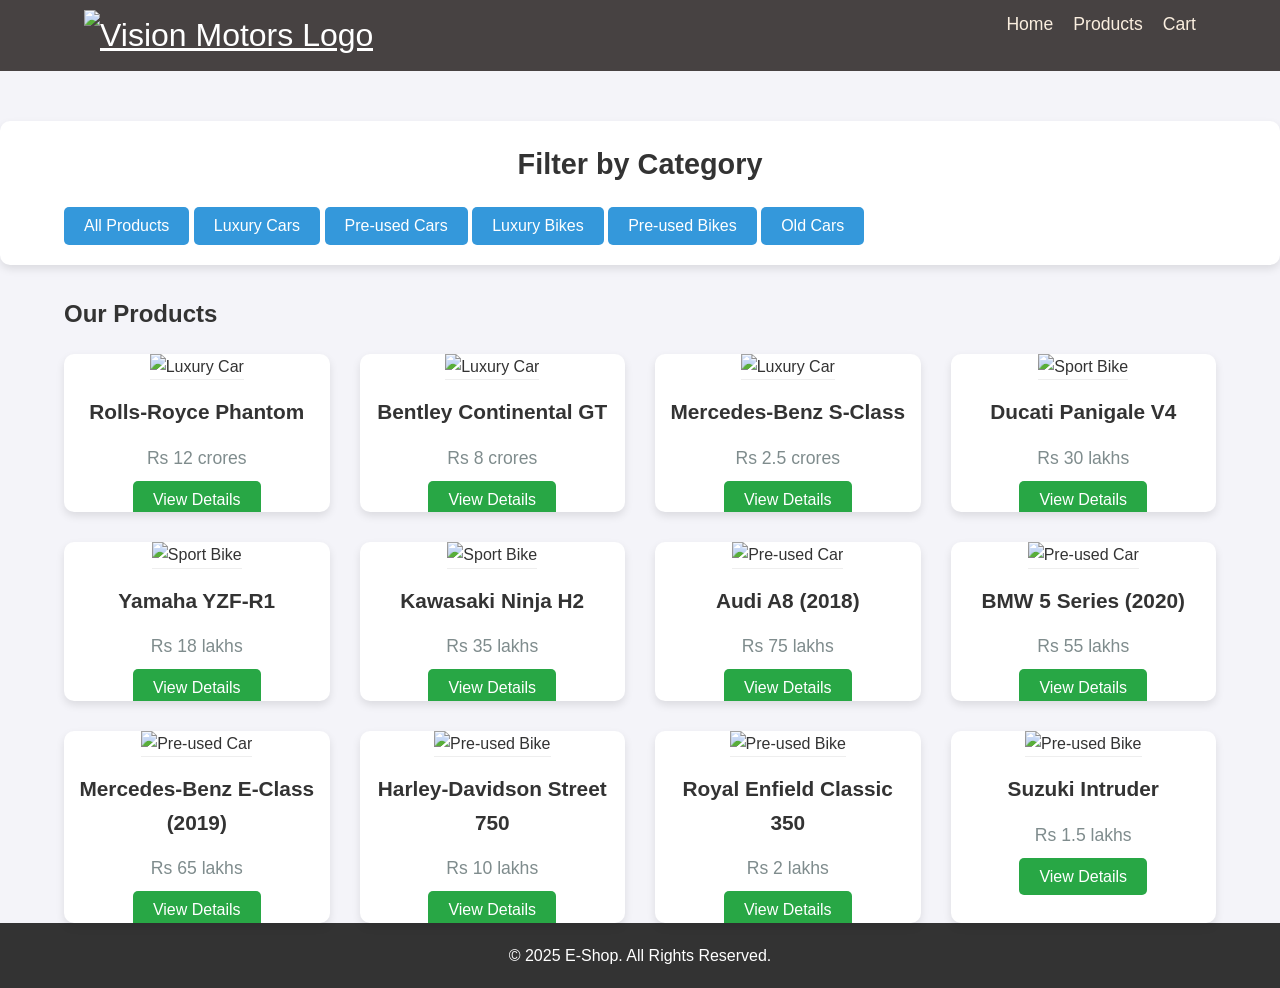
==== Product/Product.html @ 8a98273a "deploy" ====
<!DOCTYPE html>
<html lang="en">
<head>
    <meta charset="UTF-8">
    <meta name="viewport" content="width=device-width, initial-scale=1.0">
    <title>Products - Vision Motors</title>
    <link rel="stylesheet" href="product.css">
</head>
<body>
    <header class="navbar">
        <div class="container">
            <!-- Vision Motors Logo -->
            <a href="index.html" class="logo">
                <img src="/ecom-website/images/Vision-logo.png" alt="Vision Motors Logo" style="height: 50px;">
            </a>
            <nav>
                <ul class="nav-links">
                    <li><a href="/ecom-website/e-shop.html">Home</a></li>
                    <li><a href="Product.html">Products</a></li>
                    <li><a href="/ecom-website/Cart/Cart.html">Cart</a></li>
                </ul>
            </nav>
        </div>
    </header>

    <main>
        <!-- Category Filters -->
        <section id="categories" class="categories">
            <div class="container">
                <h2>Filter by Category</h2>

                   <!-- All Products -->
                   <button class="filter-btn" data-category="all">All Products</button>
                   <button class="filter-btn" data-category="luxury-cars">Luxury Cars</button>
                   <button class="filter-btn" data-category="pre-used-cars">Pre-used Cars</button>
                   <button class="filter-btn" data-category="luxury-bikes">Luxury Bikes</button>
                   <button class="filter-btn" data-category="pre-used-bikes">Pre-used Bikes</button>
                   <button class="filter-btn" data-category="Old Cars">Old Cars</button>
 
            </div>
        </section>

        <!-- Product Listing -->
        <section id="products" class="products">
            <div class="container">
                <h2>Our Products</h2>
                <div class="product-grid">
                    <!-- Luxury Cars -->
                    <div class="product-card" data-category="luxury-cars">
                        <img src="/ecom-website/images/rolls-royce.jpg" alt="Luxury Car">
                        <h3>Rolls-Royce Phantom</h3>
                        <p>Rs 12 crores</p>
                        <a 
                        href="/ecom-website/Product/Roll-Royce details/Rolls-Royce Phantom.html" 
                        class="btn view-details-btn">
                        View Details
                    </a>
                    </div>

                    <div class="product-card" data-category="luxury-cars">
                        <img src="/ecom-website/images/Bentley Continental GT.jpg" alt="Luxury Car">
                        <h3>Bentley Continental GT</h3>
                        <p>Rs 8 crores</p>
                        <a 
                        href="/ecom-website/Product/teset.html" 
                        class="btn view-details-btn">
                        View Details
                    </a>
                    </div>

                    <div class="product-card" data-category="luxury-cars">
                        <img src="/ecom-website/images/Mercedes-Benz S-Class.jpg" alt="Luxury Car">
                        <h3>Mercedes-Benz S-Class</h3>
                        <p>Rs 2.5 crores</p>
                        <a 
                        href="/ecom-website/Product/teset.html" 
                        class="btn view-details-btn">
                        View Details
                    </a>
                    </div>

                    <!-- Sport Bikes -->
                    <div class="product-card" data-category="luxury-bikes">
                        <img src="/ecom-website/images/Ducati Panigale V4.webp" alt="Sport Bike">
                        <h3>Ducati Panigale V4</h3>
                        <p>Rs 30 lakhs</p>
                        <a 
                        href="product-detail.html" 
                        class="btn view-details-btn">
                        View Details
                    </a>
                    </div>

                    <div class="product-card" data-category="luxury-bikes">
                        <img src="/ecom-website/images/Yamaha YZF-R1.webp" alt="Sport Bike">
                        <h3>Yamaha YZF-R1</h3>
                        <p>Rs 18 lakhs</p>
                        <a 
                        href="product-detail.html" 
                        class="btn view-details-btn">
                        View Details
                    </a>
                    </div>

                    <div class="product-card" data-category="luxury-bikes">
                        <img src="/ecom-website/images/Kawasaki Ninja H2.jpg" alt="Sport Bike">
                        <h3>Kawasaki Ninja H2</h3>
                        <p>Rs 35 lakhs</p>
                        <a 
                        href="product-detail.html" 
                        class="btn view-details-btn">
                        View Details
                    </a>
                    </div>

                    <!-- Pre-used Cars -->
                    <div class="product-card" data-category="pre-used-cars">
                        <img src="/ecom-website/images/Audi A8 (2018).jpg" alt="Pre-used Car">
                        <h3>Audi A8 (2018)</h3>
                        <p>Rs 75 lakhs</p>
                        <a 
                        href="product-detail.html" 
                        class="btn view-details-btn">
                        View Details
                    </a>
                    </div>

                    <div class="product-card" data-category="pre-used-cars">
                        <img src="/ecom-website/images/BMW 5 Series (2020).jpg" alt="Pre-used Car">
                        <h3>BMW 5 Series (2020)</h3>
                        <p>Rs 55 lakhs</p>
                        <a 
                        href="product-detail.html" 
                        class="btn view-details-btn">
                        View Details
                    </a>
                    </div>

                    <div class="product-card" data-category="pre-used-cars">
                        <img src="/ecom-website/images/Mercedes-Benz E-Class (2019).jpg" alt="Pre-used Car">
                        <h3>Mercedes-Benz E-Class (2019)</h3>
                        <p>Rs 65 lakhs</p>
                        <a 
                        href="product-detail.html" 
                        class="btn view-details-btn">
                        View Details
                    </a>
                    </div>

                    <!-- Pre-used Bikes -->
                    <div class="product-card" data-category="pre-used-bikes">
                        <img src="/ecom-website/images/Harley-Davidson Street 750.jfif" alt="Pre-used Bike">
                        <h3>Harley-Davidson Street 750</h3>
                        <p>Rs 10 lakhs</p>
                        <a 
                        href="product-detail.html" 
                        class="btn view-details-btn">
                        View Details
                    </a>
                    </div>

                    <div class="product-card" data-category="pre-used-bikes">
                        <img src="/ecom-website/images/Royal Enfield Classic 350.jfif" alt="Pre-used Bike">
                        <h3>Royal Enfield Classic 350</h3>
                        <p>Rs 2 lakhs</p>
                        <a 
                        href="product-detail.html" 
                        class="btn view-details-btn">
                        View Details
                    </a>
                    </div>

                    <div class="product-card" data-category="pre-used-bikes">
                        <img src="/ecom-website/images/Suzuki Intruder.png" alt="Pre-used Bike">
                        <h3>Suzuki Intruder</h3>
                        <p>Rs 1.5 lakhs</p>
                        <a 
                        href="product-detail.html" 
                        class="btn view-details-btn">View Details
                    </a>
                    </div>
                </div>
            </div>
        </section>
    </main>

    <footer class="footer">
        <div class="container">
            <p>&copy; 2025 E-Shop. All Rights Reserved.</p>
        </div>
    </footer>

    <script src="product.js"></script>
</body>
</html>
---- Product/product.css ----
/* General reset */
* {
    margin: 0;
    padding: 0;
    box-sizing: border-box;
}

/* Body and container styles */
body {
    font-family: 'Arial', sans-serif;
    background-color: #f4f4f9;
    color: #333;
    line-height: 1.6;
}

.container {
    width: 90%;
    max-width: 1200px;
    margin: 0 auto;
}

/* Navbar styles */
.navbar {
    background-color: #474242;
    padding: 10px 0;
}

.navbar .logo {
    color: #fff;
    font-size: 2rem;
    margin-left: 20px;
    display: inline-block;
}

.navbar nav {
    float: right;
    margin-right: 20px;
}

.navbar .nav-links {
    list-style: none;
    display: flex;
}

.navbar .nav-links li {
    margin-left: 20px;
}

.navbar .nav-links a {
    color: #faeedf;
    text-decoration: none;
    font-size: 1.1rem;
    transition: color 0.3s;
}

.navbar .nav-links a:hover {
    color: #f1c40f;
}

/* Main Section */
main {
    margin-top: 50px;
}

/* Category Filter Section */
#categories {
    background-color: #fff;
    padding: 20px 0;
    border-radius: 10px;
    box-shadow: 0 4px 8px rgba(0, 0, 0, 0.1);
    margin-bottom: 30px;
}

#categories h2 {
    text-align: center;
    font-size: 1.8rem;
    margin-bottom: 20px;
}

.category-filter {
    display: flex;
    justify-content: center;
    gap: 15px;
}

.filter-btn {
    background-color: #3498db;
    color: #fff;
    border: none;
    padding: 10px 20px;
    font-size: 1rem;
    border-radius: 5px;
    cursor: pointer;
    transition: background-color 0.3s;
}

.filter-btn:hover {
    background-color: #2980b9;
}

/* Product Grid */
.product-grid {
    display: grid;
    grid-template-columns: repeat(auto-fit, minmax(250px, 1fr));
    gap: 30px;
    margin-top: 20px;
}

.product-card {
    background-color: #fff;
    border-radius: 10px;
    box-shadow: 0 4px 8px rgba(0, 0, 0, 0.1);
    overflow: hidden;
    transform: translateY(0);
    transition: transform 0.3s, box-shadow 0.3s;
    text-align: center;
}

.product-card img {
    width: 100%;
    height: auto;
    object-fit: cover;
    border-bottom: 1px solid #eee;
}

.product-card h3 {
    font-size: 1.3rem;
    margin: 15px;
    color: #333;
}

.product-card p {
    font-size: 1.1rem;
    margin: 0 15px 15px;
    color: #7f8c8d;
}

.product-card button {
    background-color: #27ae60;
    color: #fff;
    border: none;
    width: 100%;
    padding: 10px;
    font-size: 1rem;
    border-bottom-left-radius: 10px;
    border-bottom-right-radius: 10px;
    cursor: pointer;
    transition: background-color 0.3s;
}

.product-card button:hover {
    background-color: #2ecc71;
}

/* Hover effect */
.product-card:hover {
    transform: translateY(-10px);
    box-shadow: 0 10px 20px rgba(0, 0, 0, 0.15);
}

/* Error and Info Messages */
#error-message {
    font-size: 1.2rem;
    text-align: center;
    color: #e74c3c;
    margin-top: 20px;
}

footer {
    background-color: #333;
    padding: 20px;
    text-align: center;
    color: #fff;
}

footer p {
    font-size: 1rem;
}

/* Responsive Styles */
@media (max-width: 768px) {
    .category-filter {
        flex-direction: column;
        gap: 10px;
    }

    .product-grid {
        grid-template-columns: repeat(auto-fit, minmax(200px, 1fr));
    }
}


.error-message {
    color: red;
    font-size: 0.9rem;
    margin-top: 10px;
    animation: fadeOut 3s forwards;
}

@keyframes fadeOut {
    0% { opacity: 1; }
    100% { opacity: 0; }
}

/* Style for View Details button */
.view-details-btn {
    background-color: #28a745; /* Green color */
    color: white; /* White text */
    padding: 10px 20px;
    border: none;
    border-radius: 5px;
    font-size: 16px;
    cursor: pointer;
    text-align: center;
    text-decoration: none;
    transition: background-color 0.3s ease;
}

/* Hover effect */
.view-details-btn:hover {
    background-color: #218838; /* Darker green on hover */
}
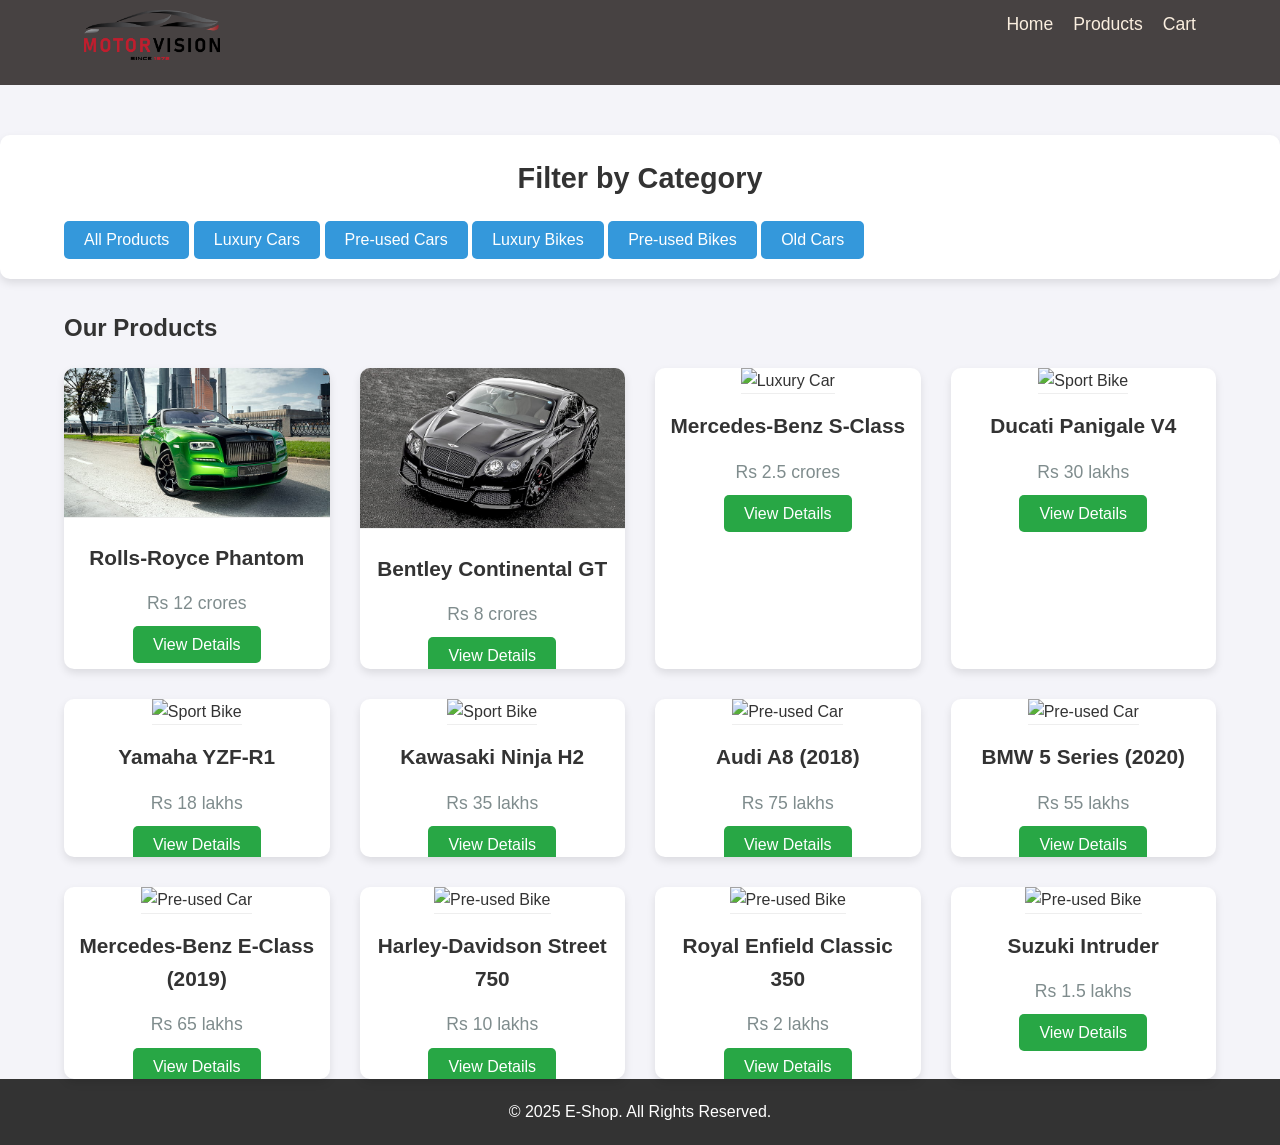
==== commit 05738233: "deploy" ====
--- a/Product/Product.html
+++ b/Product/Product.html
@@ -11,13 +11,13 @@
         <div class="container">
             <!-- Vision Motors Logo -->
             <a href="index.html" class="logo">
-                <img src="/ecom-website/images/Vision-logo.png" alt="Vision Motors Logo" style="height: 50px;">
+                <img src="/images/Vision-logo.png" alt="Vision Motors Logo" style="height: 50px;">
             </a>
             <nav>
                 <ul class="nav-links">
-                    <li><a href="/ecom-website/e-shop.html">Home</a></li>
+                    <li><a href="/index.html">Home</a></li>
                     <li><a href="Product.html">Products</a></li>
-                    <li><a href="/ecom-website/Cart/Cart.html">Cart</a></li>
+                    <li><a href="/Cart/Cart.html">Cart</a></li>
                 </ul>
             </nav>
         </div>
@@ -47,7 +47,7 @@
                 <div class="product-grid">
                     <!-- Luxury Cars -->
                     <div class="product-card" data-category="luxury-cars">
-                        <img src="/ecom-website/images/rolls-royce.jpg" alt="Luxury Car">
+                        <img src="/images/rolls-royce.jpg" alt="Luxury Car">
                         <h3>Rolls-Royce Phantom</h3>
                         <p>Rs 12 crores</p>
                         <a 
@@ -58,7 +58,7 @@
                     </div>
 
                     <div class="product-card" data-category="luxury-cars">
-                        <img src="/ecom-website/images/Bentley Continental GT.jpg" alt="Luxury Car">
+                        <img src="/images/Bentley Continental GT.jpg" alt="Luxury Car">
                         <h3>Bentley Continental GT</h3>
                         <p>Rs 8 crores</p>
                         <a 
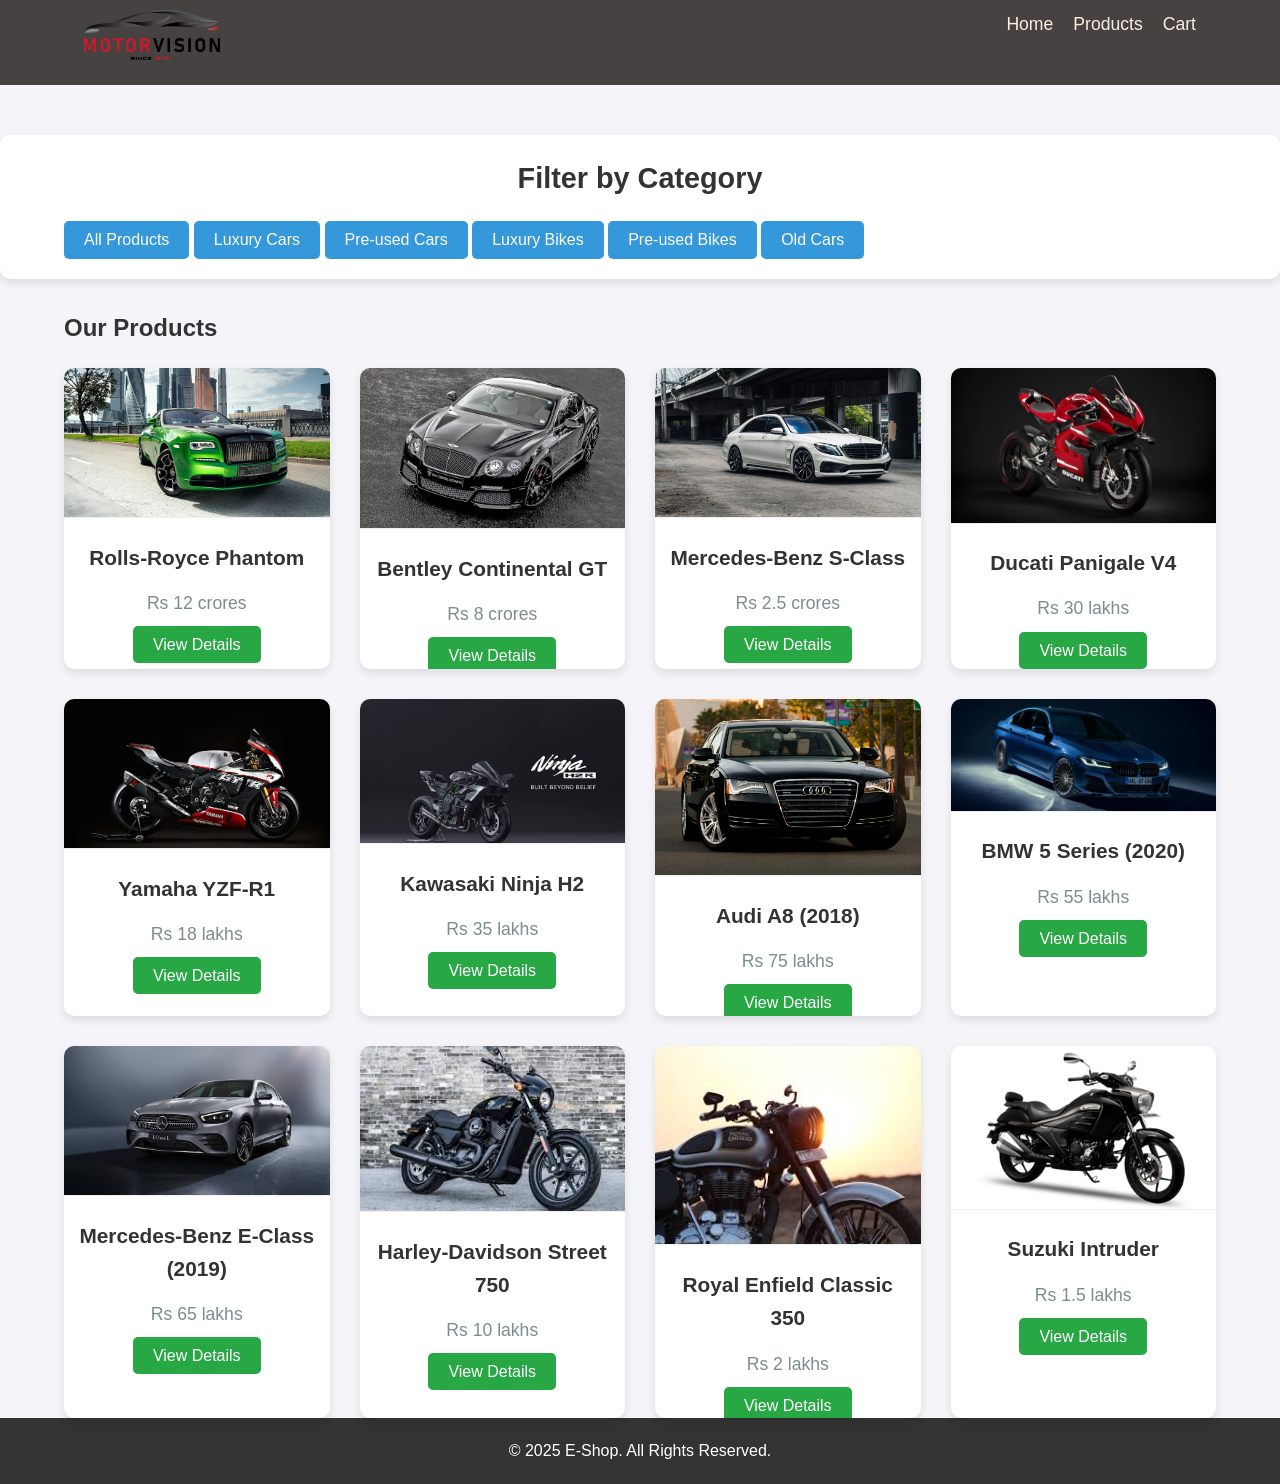
==== commit 9536dd0b: "deploy" ====
--- a/Product/Product.html
+++ b/Product/Product.html
@@ -10,7 +10,7 @@
     <header class="navbar">
         <div class="container">
             <!-- Vision Motors Logo -->
-            <a href="index.html" class="logo">
+            <a href="/index.html" class="logo">
                 <img src="/images/Vision-logo.png" alt="Vision Motors Logo" style="height: 50px;">
             </a>
             <nav>
@@ -51,7 +51,7 @@
                         <h3>Rolls-Royce Phantom</h3>
                         <p>Rs 12 crores</p>
                         <a 
-                        href="/ecom-website/Product/Roll-Royce details/Rolls-Royce Phantom.html" 
+                        href="/Product/Roll-Royce details/Rolls-Royce Phantom.html" 
                         class="btn view-details-btn">
                         View Details
                     </a>
@@ -69,7 +69,7 @@
                     </div>
 
                     <div class="product-card" data-category="luxury-cars">
-                        <img src="/ecom-website/images/Mercedes-Benz S-Class.jpg" alt="Luxury Car">
+                        <img src="/images/Mercedes-Benz S-Class.jpg" alt="Luxury Car">
                         <h3>Mercedes-Benz S-Class</h3>
                         <p>Rs 2.5 crores</p>
                         <a 
@@ -81,7 +81,7 @@
 
                     <!-- Sport Bikes -->
                     <div class="product-card" data-category="luxury-bikes">
-                        <img src="/ecom-website/images/Ducati Panigale V4.webp" alt="Sport Bike">
+                        <img src="/images/Ducati Panigale V4.webp" alt="Sport Bike">
                         <h3>Ducati Panigale V4</h3>
                         <p>Rs 30 lakhs</p>
                         <a 
@@ -92,7 +92,7 @@
                     </div>
 
                     <div class="product-card" data-category="luxury-bikes">
-                        <img src="/ecom-website/images/Yamaha YZF-R1.webp" alt="Sport Bike">
+                        <img src="/images/Yamaha YZF-R1.webp" alt="Sport Bike">
                         <h3>Yamaha YZF-R1</h3>
                         <p>Rs 18 lakhs</p>
                         <a 
@@ -103,7 +103,7 @@
                     </div>
 
                     <div class="product-card" data-category="luxury-bikes">
-                        <img src="/ecom-website/images/Kawasaki Ninja H2.jpg" alt="Sport Bike">
+                        <img src="/images/Kawasaki Ninja H2.jpg" alt="Sport Bike">
                         <h3>Kawasaki Ninja H2</h3>
                         <p>Rs 35 lakhs</p>
                         <a 
@@ -115,7 +115,7 @@
 
                     <!-- Pre-used Cars -->
                     <div class="product-card" data-category="pre-used-cars">
-                        <img src="/ecom-website/images/Audi A8 (2018).jpg" alt="Pre-used Car">
+                        <img src="/images/Audi A8 (2018).jpg" alt="Pre-used Car">
                         <h3>Audi A8 (2018)</h3>
                         <p>Rs 75 lakhs</p>
                         <a 
@@ -126,7 +126,7 @@
                     </div>
 
                     <div class="product-card" data-category="pre-used-cars">
-                        <img src="/ecom-website/images/BMW 5 Series (2020).jpg" alt="Pre-used Car">
+                        <img src="/images/BMW 5 Series (2020).jpg" alt="Pre-used Car">
                         <h3>BMW 5 Series (2020)</h3>
                         <p>Rs 55 lakhs</p>
                         <a 
@@ -137,7 +137,7 @@
                     </div>
 
                     <div class="product-card" data-category="pre-used-cars">
-                        <img src="/ecom-website/images/Mercedes-Benz E-Class (2019).jpg" alt="Pre-used Car">
+                        <img src="/images/Mercedes-Benz E-Class (2019).jpg" alt="Pre-used Car">
                         <h3>Mercedes-Benz E-Class (2019)</h3>
                         <p>Rs 65 lakhs</p>
                         <a 
@@ -149,7 +149,7 @@
 
                     <!-- Pre-used Bikes -->
                     <div class="product-card" data-category="pre-used-bikes">
-                        <img src="/ecom-website/images/Harley-Davidson Street 750.jfif" alt="Pre-used Bike">
+                        <img src="/images/Harley-Davidson Street 750.jfif" alt="Pre-used Bike">
                         <h3>Harley-Davidson Street 750</h3>
                         <p>Rs 10 lakhs</p>
                         <a 
@@ -160,7 +160,7 @@
                     </div>
 
                     <div class="product-card" data-category="pre-used-bikes">
-                        <img src="/ecom-website/images/Royal Enfield Classic 350.jfif" alt="Pre-used Bike">
+                        <img src="/images/Royal Enfield Classic 350.jfif" alt="Pre-used Bike">
                         <h3>Royal Enfield Classic 350</h3>
                         <p>Rs 2 lakhs</p>
                         <a 
@@ -171,7 +171,7 @@
                     </div>
 
                     <div class="product-card" data-category="pre-used-bikes">
-                        <img src="/ecom-website/images/Suzuki Intruder.png" alt="Pre-used Bike">
+                        <img src="/images/Suzuki Intruder.png" alt="Pre-used Bike">
                         <h3>Suzuki Intruder</h3>
                         <p>Rs 1.5 lakhs</p>
                         <a 
